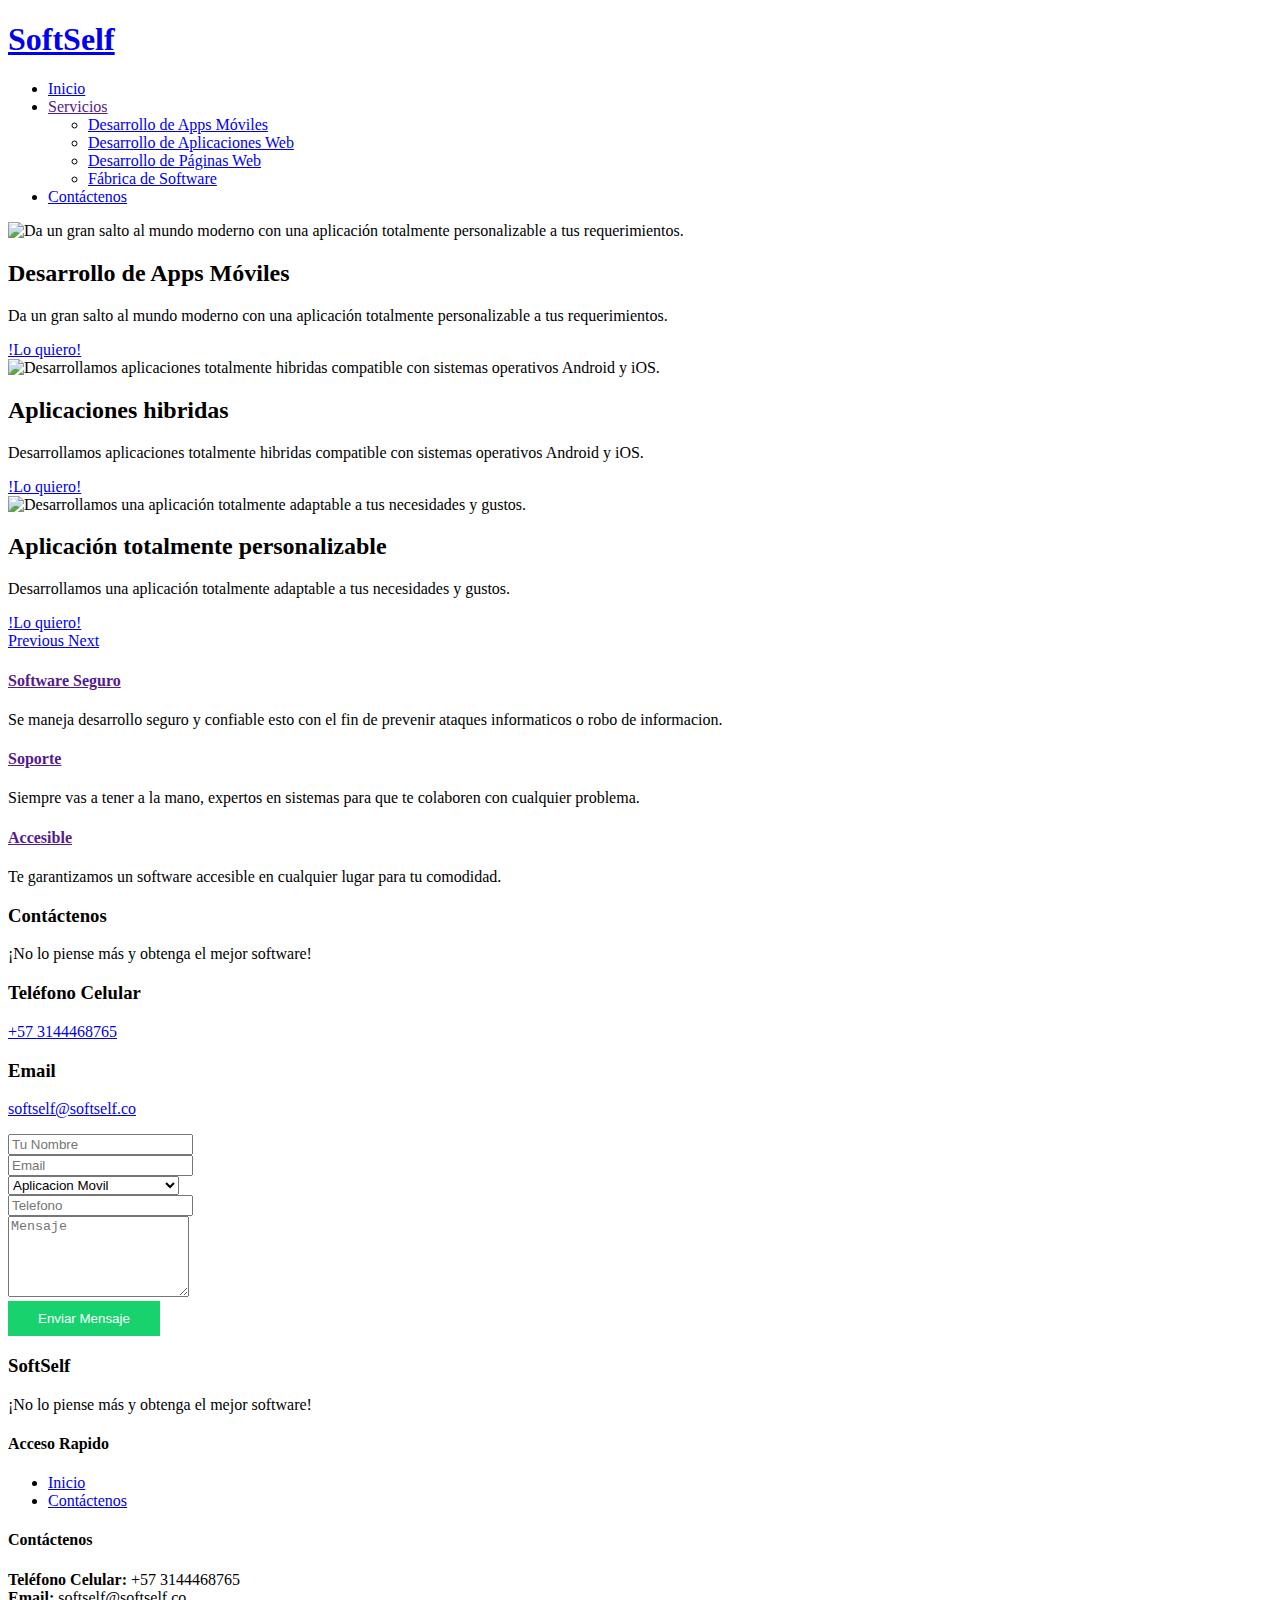
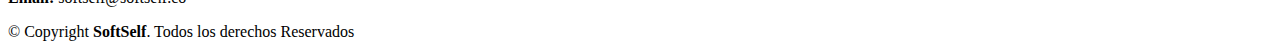
==== frservi1.html @ 673219c5 "Add files via upload" ====
<!DOCTYPE html>
<html lang="en">

<head>
  <meta charset="utf-8">
  <title>Desarrollo de Apps Móviles</title>
  <meta content="width=device-width, initial-scale=1.0" name="viewport">
  <meta name="description" content="Desarrollamos cualquier aplicación hibrida que necesites para Android y iOS"/>
  <!-- Global site tag (gtag.js) - Google Analytics -->


  <!-- Global site tag (gtag.js) - Google Analytics -->
  <script async src="https://www.googletagmanager.com/gtag/js?id=G-L6EWH5Y1Y0"></script>
  <script>
    window.dataLayer = window.dataLayer || [];

    function gtag() {
      dataLayer.push(arguments);
    }
    gtag('js', new Date());

    gtag('config', 'G-L6EWH5Y1Y0');
  </script>

  <!-- Favicons 
  <link href="img/favicon.png" rel="icon">
  <link href="img/apple-touch-icon.png" rel="apple-touch-icon">-->

  <!-- Google Fonts -->
  <link href="https://fonts.googleapis.com/css?family=Open+Sans:300,300i,400,400i,700,700i|Montserrat:300,400,500,700" rel="stylesheet">

  <!-- Bootstrap CSS File -->
  <link href="lib/bootstrap/css/bootstrap.min.css" rel="stylesheet">

  <!-- Libraries CSS Files -->
  <link href="lib/font-awesome/css/font-awesome.min.css" rel="stylesheet">
  <link href="lib/animate/animate.min.css" rel="stylesheet">
  <link href="lib/ionicons/css/ionicons.min.css" rel="stylesheet">
  <link href="lib/owlcarousel/assets/owl.carousel.min.css" rel="stylesheet">
  <link href="lib/lightbox/css/lightbox.min.css" rel="stylesheet">

  <!-- Main Stylesheet File -->
  <link href="css/style.css" rel="stylesheet">
  <script>
    function f_Enviar() {

      sNombre = document.forms['contactenos']['vNombre'].value;
      sEmailx = document.forms['contactenos']['vEmail'].value;
      sAsunto = document.forms['contactenos']['vAsunto'].value;
      nNumero = document.forms['contactenos']['vTelefono'].value;
      sMensaj = document.forms['contactenos']['vMensaje'].value;


      if (sNombre == "") {
        alert("El nombre es requerido");
      } else if (sEmailx == "") {
        alert("Ingrese un correo valido");
      } else if (sAsunto == "SELECCIONE") {
        alert("El asunto es requerido");
      } else if (sAsunto == "") {
        alert("El asunto es requerido");
      } else if (nNumero == "") {
        alert("El numero de teléfono es requerido");
      } else if (sMensaj == "") {
        alert("Mensaje es requerido");
      } else {
        alfa = document.forms['contactenos']['vBandera'].value = "1";
        document.forms['contactenos'].submit();
      }
    }
  </script>
</head>

<body>

  <!--==========================
    Header
  ============================-->
  <header id="header">
    <div class="container-fluid">

      <div id="logo" class="pull-left">
        <h1><a href="index.php" class="scrollto">SoftSelf</a></h1>
        <!-- Uncomment below if you prefer to use an image logo -->
        <!-- <a href="#intro"><img src="img/logo.png" alt="" title="" /></a>-->
      </div>

      <nav id="nav-menu-container">
        <ul class="nav-menu">
          <li class="menu-active"><a href="index.php">Inicio</a></li>
          <!-- <li><a href="#about">Pendiente</a></li> -->
          <!-- <li><a href="#services">Beneficios</a></li> -->
          <li class="menu-has-children"><a href="">Servicios</a>
            <ul>
              <li><a href="frservi1.php">Desarrollo de Apps Móviles</a></li>
              <li><a href="frservi2.php">Desarrollo de Aplicaciones Web</a></li>
              <li><a href="frservi3.php">Desarrollo de Páginas Web</a></li>
              <li><a href="frservi4.php">Fábrica de Software</a></li>
            </ul>
          </li>
          <li><a href="#contact">Contáctenos</a></li>
        </ul>
      </nav><!-- #nav-menu-container -->
    </div>
  </header><!-- #header -->

  <!--==========================
    Intro Section
  ============================-->
  <section id="intro">
    <div class="intro-container">
      <div id="introCarousel" class="carousel  slide carousel-fade" data-ride="carousel">

        <ol class="carousel-indicators"></ol>

        <div class="carousel-inner" role="listbox">

          <div class="carousel-item active">
            <div class="carousel-background"><img src="img/app/app1.jpg" alt="Da un gran salto al mundo moderno con una aplicación totalmente personalizable a tus requerimientos."></div>
            <div class="carousel-container">
              <div class="carousel-content">
                <h2>Desarrollo de Apps Móviles</h2>
                <p>Da un gran salto al mundo moderno con una aplicación totalmente personalizable a tus requerimientos.</p>
                <a href="#contact" class="btn-get-started scrollto">!Lo quiero!</a>
              </div>
            </div>
          </div>

          <div class="carousel-item">
            <div class="carousel-background"><img src="img/app/app4.jpg" alt="Desarrollamos aplicaciones totalmente hibridas compatible con sistemas operativos Android y iOS."></div>
            <div class="carousel-container">
              <div class="carousel-content">
                <h2>Aplicaciones hibridas</h2>
                <p>Desarrollamos aplicaciones totalmente hibridas compatible con sistemas operativos Android y iOS.</p>
                <a href="#contact" class="btn-get-started scrollto">!Lo quiero!</a>
              </div>
            </div>
          </div>

          <div class="carousel-item">
            <div class="carousel-background"><img src="img/app/app3.jpg" alt="Desarrollamos una aplicación totalmente adaptable a tus necesidades y gustos."></div>
            <div class="carousel-container">
              <div class="carousel-content">
                <h2>Aplicación totalmente personalizable</h2>
                <p>Desarrollamos una aplicación totalmente adaptable a tus necesidades y gustos.</p>
                <a href="#contact" class="btn-get-started scrollto">!Lo quiero!</a>
              </div>
            </div>
          </div>

          <!-- <div class="carousel-item">
            <div class="carousel-background"><img src="img/app/app2.jpg" alt=""></div>
            <div class="carousel-container">
              <div class="carousel-content">
                <h2>Desarrollo de Apps Móviles</h2>
                <p>Da un gran salto al mundo moderno con una aplicación totalmente personalizable a tus requerimientos.</p>
                <a href="#contact" class="btn-get-started scrollto">!Lo quiero!</a>
              </div>
            </div>
          </div>
        </div> -->

        <a class="carousel-control-prev" href="#introCarousel" role="button" data-slide="prev">
          <span class="carousel-control-prev-icon ion-chevron-left" aria-hidden="true"></span>
          <span class="sr-only">Previous</span>
        </a>
        <a class="carousel-control-next" href="#introCarousel" role="button" data-slide="next">
          <span class="carousel-control-next-icon ion-chevron-right" aria-hidden="true"></span>
          <span class="sr-only">Next</span>
        </a>

      </div>
    </div>
  </section><!-- #intro -->

  <main id="main">

    <!--==========================
      Featured Services Section
    ============================-->
    <section id="featured-services">
      <div class="container">
        <div class="row">

          <div class="col-lg-4 box">

            <i class="ion-locked"></i>
            <h4 class="title"><a href="">Software Seguro</a></h4>
            <p class="description">Se maneja desarrollo seguro y confiable esto con el fin de prevenir ataques informaticos o robo de informacion.</p>
          </div>

          <div class="col-lg-4 box box-bg">
            <i class="ion-settings"></i>
            <h4 class="title"><a href="">Soporte</a></h4>
            <p class="description">Siempre vas a tener a la mano, expertos en sistemas para que te colaboren con cualquier problema.</p>
          </div>

          <div class="col-lg-4 box">
            <i class="ion-ios-world"></i>
            <h4 class="title"><a href="">Accesible</a></h4>
            <p class="description">Te garantizamos un software accesible en cualquier lugar para tu comodidad.</p>
          </div>

        </div>
      </div>
    </section>

    <!-- #featured-services -->
    <!--==========================
      About Us Section
    ============================-->
    <!-- <section id="about">
      <div class="container">

        <header class="section-header">
          <h3>Pendiente</h3>
          <p>Somos una empresa en crecimiento la cual va orientada principalmente al desarrollo de software dependiendo de la necesidad de nuestros clientes.
            Manejamos las ultimas tecnológicas en desarrollo esto con el fin de mejorar la productividad y funcionamiento de nuestros programas.</p>
        </header>

        <div class="row about-cols">

          <div class="col-md-4 wow fadeInUp">
            <div class="about-col">
              <div class="img">
                <img src="img/about-mission.jpg" alt="" class="img-fluid">
                <div class="icon"><i class="ion-ios-speedometer-outline"></i></div>
              </div>
              <h2 class="title"><a href="#">Misión</a></h2>
              <p>
                Desarrollar software de alta calidad con los últimos estándares informáticos en desarrollo y seguridad esto con el fin de mejorar la productividad esto pensado a él mejorar el rendimiento, la seguridad y productividad que este le brinda a nuestros clientes.
              </p>
            </div>
          </div>

          <div class="col-md-4 wow fadeInUp" data-wow-delay="0.1s">
            <div class="about-col">
              <div class="img">
                <img src="img/about-plan.jpg" alt="" class="img-fluid">
                <div class="icon"><i class="ion-ios-list-outline"></i></div>
              </div>
              <h2 class="title"><a href="#">Nuestros Valores</a></h2>
              <p>
                Nos caracterizamos por ser una empresa totalmente responsable y puntual con nuestros clientes dándoles el apoyo que estos siempre necesiten.
              </p>
            </div>
          </div>

          <div class="col-md-4 wow fadeInUp" data-wow-delay="0.2s">
            <div class="about-col">
              <div class="img">
                <img src="img/about-vision.jpg" alt="" class="img-fluid">
                <div class="icon"><i class="ion-ios-eye-outline"></i></div>
              </div>
              <h2 class="title"><a href="#">Visión</a></h2>
              <p>
                Volverse una de las empresas más reconocidas e importantes de Colombia siendo caracterizada por la calidad de software que ofrecemos estos con últimos estándares de desarrollo y tecnológicas.
              </p>
            </div>
          </div>
        </div>
      </div>
    </section> -->
    <!-- #about -->

    <!--==========================
      Services Section
    ============================-->
    <!-- <section id="services">
      <div class="container">

        <header class="section-header wow fadeInUp">
          <h3>Beneficios</h3>
          <p>Como compañía nos encargamos de darte estos beneficios y garantías a nuestros clientes.</p>
        </header>

        <div class="row">

          <div class="col-lg-4 col-md-6 box wow bounceInUp" data-wow-duration="1.4s">
            <div class="icon"><i class="ion-gear-b"></i></div>
            <h4 class="title"><a href="">Adaptable</a></h4>
            <p class="description">Software totalmente adaptable a tus necesidades.</p>
          </div>
          <div class="col-lg-4 col-md-6 box wow bounceInUp" data-wow-duration="1.4s">
            <div class="icon"><i class="ion-bug"></i></div>
            <h4 class="title"><a href="">Desarrollo Efectivo</a></h4>
            <p class="description">Manejamos procesos en los cuales prevengamos posibles errores en el código.</p>
          </div>
          <div class="col-lg-4 col-md-6 box wow bounceInUp" data-wow-duration="1.4s">
            <div class="icon"><i class="ion-android-call"></i></div>
            <h4 class="title"><a href="">Soporte</a></h4>
            <p class="description">Tenemos a expertos en el área para que te puedan colaborar con lo que necesites.</p>
          </div>
          <div class="col-lg-4 col-md-6 box wow bounceInUp" data-wow-delay="0.1s" data-wow-duration="1.4s">
            <div class="icon"><i class="ion-ios-speedometer-outline"></i></div>
            <h4 class="title"><a href="">Efectivo</a></h4>
            <p class="description">Buscamos que el software sea muy efectivo frente a las funciones que tenga que desempeñar. </p>
          </div>
          <div class="col-lg-4 col-md-6 box wow bounceInUp" data-wow-delay="0.1s" data-wow-duration="1.4s">
            <div class="icon"><i class="ion-android-upload"></i></div>
            <h4 class="title"><a href="">Software en la Nube</a></h4>
            <p class="description">Buscamos la mejor comodidad para nuestros clientes para lo cual un software en la nube es perfecto por comodidad y accesibilidad.</p>
          </div>
          <div class="col-lg-4 col-md-6 box wow bounceInUp" data-wow-delay="0.1s" data-wow-duration="1.4s">
            <div class="icon"><i class="ion-ios-locked"></i></div>
            <h4 class="title"><a href="">Software Seguro</a></h4>
            <p class="description">Se maneja desarrollo seguro y confiable esto con el fin de prevenir ataques informaticos o robo de informacion.</p>
          </div>
        </div>
      </div>
    </section> -->

    <!--==========================
      Call To Action Section
    ============================-->
    <!-- <section id="call-to-action" class="wow fadeIn">
      <div class="container text-center">
        <h3>Productos Adicionales</h3>
        <p>En esta sección podrás ver productos adicionales que ofrecemos para mejorar tu compañía.</p>
        <button class="cta-btn" id="vServiciosAdicionales" style="background-color:#18d26e">VER MAS</button>
      </div>
    </section> -->
    <!--==========================
      Services Section
    ============================-->
    <div id="nServiciosAdicionales" style="display: none">
      <section id="services">
        <div class="container">
          <input type="hidden" id="vActivador" value="">

          <header class="section-header wow fadeInUp">
            <h3>Productos Adicionales</h3>
            <p>Por un precio adicional puedes adquirir estas mejoras para tu software.</p>
          </header>
          <div class="row">

            <div class="col-lg-4 col-md-6 box wow bounceInUp" data-wow-duration="1.4s">
              <div class="icon"><i class="ion-android-chat"></i></div>
              <h4 class="title"><a href="">Chat Bot</a></h4>
              <p class="description">Por un precio adicional puedes adquirir un Bot para tu página, el cual puede ayudar a guiar a todos los usuarios que ingresen a estos.</p>
            </div>
            <div class="col-lg-4 col-md-6 box wow bounceInUp" data-wow-duration="1.4s">
              <div class="icon"><i class="ion-code-working"></i></div>
              <h4 class="title"><a href="">Desarrollos Personalizados</a></h4>
              <p class="description">Con SoftSelf ningún programa es único, si deseas nuevos procesos o características para tu software no dudes en solicitarlo.</p>
            </div>
            <div class="col-lg-4 col-md-6 box wow bounceInUp" data-wow-duration="1.4s">
              <div class="icon"><i class="ion-ios-cart"></i></div>
              <h4 class="title"><a href="">Tienda</a></h4>
              <p class="description">Puedes adquirir o ampliar tu software con una tienda en la cual puedes vender múltiples productos.</p>
            </div>
            <div class="col-lg-4 col-md-6 box wow bounceInUp" data-wow-delay="0.1s" data-wow-duration="1.4s">
              <div class="icon"><i class="ion-earth"></i></div>
              <h4 class="title"><a href="">SEO</a></h4>
              <p class="description">Con SoftSelf podemos ubicar tu página en los navegadores principales para que en cada búsqueda los usuarios te encuentren más fácil mejorando el posicionamiento de tu empresa.</p>
            </div>
            <div class="col-lg-4 col-md-6 box wow bounceInUp" data-wow-delay="0.1s" data-wow-duration="1.4s">
              <div class="icon"><i class="ion-social-facebook"></i></div>
              <h4 class="title"><a href="">Marketing </a></h4>
              <p class="description">Por un precio adicional hacemos campañas de marketing para mejorar el posicionamiento de tu empresa.</p>
            </div>
            <div class="col-lg-4 col-md-6 box wow bounceInUp" data-wow-delay="0.1s" data-wow-duration="1.4s">
              <div class="icon"><i class="ion-social-google"></i></div>
              <h4 class="title"><a href="">Google</a></h4>
              <p class="description">Posicionamiento en el mapa y negocios de Google.</p>
            </div>
          </div>
        </div>
      </section>
    </div>

    <section id="contact" class="section-bg wow fadeInUp">
      <div class="container">

        <div class="section-header">
          <h3>Contáctenos</h3>
          <p>¡No lo piense más y obtenga el mejor software!</p>
        </div>

        <div class="row contact-info">
          <div class="col-md-6">
            <div class="contact-phone">
              <i class="ion-ios-telephone-outline"></i>
              <h3>Teléfono Celular</h3>
              <p><a href="tel:+155895548855">+57 3144468765</a></p>
            </div>
          </div>

          <div class="col-md-6">
            <div class="contact-email">
              <i class="ion-ios-email-outline"></i>
              <h3>Email</h3>
              <p><a href="mailto:info@example.com">softself@softself.co</a></p>
            </div>
          </div>

        </div>

        <div class="form">
          <form id="contactenos" name="contactenos" method="POST">
            <input type="hidden" value="0" name="vBandera">
            <div class="form-row">
              <div class="form-group col-md-6">
                <input type="text" name="vNombre" class="form-control" id="vNombre" placeholder="Tu Nombre" />
              </div>
              <div class="form-group col-md-6">
                <input type="email" class="form-control" name="vEmail" id="vEmail" placeholder="Email" />
              </div>
              <div class="form-group col-md-6">
                <select class="form-control" name="vAsunto">
                  <option value="SELECCIONE">Tipo de Solicitud</option>
                  <option value="Pagina web">Pagina Web</option>
                  <option value="Aplicacion Movil" selected>Aplicacion Movil</option>
                  <option value="Aplicacion Web">Aplicacion Web</option>
                  <option value="Desarrollo Personalizado">Desarrollo Personalizado</option>
                  <option value="Otro">Otro</option>
                </select>
                <span class="focus-input100"></span>
              </div>
              <div class="form-group col-md-6">
                <input type="text" class="form-control" name="vTelefono" id="vTelefono" placeholder="Telefono" />
              </div>
              <div class="form-group col-md-12">
                <textarea class="form-control" name="vMensaje" rows="5" placeholder="Mensaje"></textarea>
              </div>
              <div class="form-group col-md-12">
                <div class="text-center"><button type="button" style="background: #18d26e;border: 0;padding: 10px 30px;color: #fff;transition: 0.4s;cursor: pointer;" onclick="f_Enviar()">Enviar Mensaje</button></div>
              </div>
            </div>
          </form>
        </div>
      </div>
    </section>

  </main>

  <!--==========================
    Footer
  ============================-->
  <footer id="footer">
    <div class="footer-top">
      <div class="container">
        <div class="row">
          <div class="col-lg-3 col-md-6 footer-info">
            <h3>SoftSelf</h3>
            <p>¡No lo piense más y obtenga el mejor software!</p>
          </div>
          <div class="col-lg-6 col-md-6 footer-links">
            <h4>Acceso Rapido</h4>
            <ul>
              <li><i class="ion-ios-arrow-right"></i> <a href="#intro">Inicio</a></li>
              <!-- <li><i class="ion-ios-arrow-right"></i> <a href="#about">PENDIENTE</a></li>
              <li><i class="ion-ios-arrow-right"></i> <a href="#services">Beneficios</a></li> -->
              <li><i class="ion-ios-arrow-right"></i> <a href="#contact">Contáctenos</a></li>
            </ul>
          </div>
          <div class="col-lg-3 col-md-6 footer-contact">
            <h4>Contáctenos</h4>
            <p>
              <strong>Teléfono Celular:</strong> +57 3144468765<br>
              <strong>Email:</strong> softself@softself.co<br>
            </p>
          </div>
        </div>
      </div>
    </div>

    <div class="container">
      <div class="copyright">
        &copy; Copyright <strong>SoftSelf</strong>. Todos los derechos Reservados
      </div>
    </div>
  </footer>

  <a href="#" class="back-to-top"><i class="fa fa-chevron-up"></i></a>

  <!-- JavaScript Libraries -->
  <script src="lib/jquery/jquery.min.js"></script>
  <script src="lib/jquery/jquery-migrate.min.js"></script>
  <script src="lib/bootstrap/js/bootstrap.bundle.min.js"></script>
  <script src="lib/easing/easing.min.js"></script>
  <script src="lib/superfish/hoverIntent.js"></script>
  <script src="lib/superfish/superfish.min.js"></script>
  <script src="lib/wow/wow.min.js"></script>
  <script src="lib/waypoints/waypoints.min.js"></script>
  <script src="lib/counterup/counterup.min.js"></script>
  <script src="lib/owlcarousel/owl.carousel.min.js"></script>
  <script src="lib/isotope/isotope.pkgd.min.js"></script>
  <script src="lib/lightbox/js/lightbox.min.js"></script>
  <script src="lib/touchSwipe/jquery.touchSwipe.min.js"></script>
  <script src="js/main.js"></script>


  <script>
    $(document).ready(function() {
      $("#vServiciosAdicionales").click(function() {
        var activador = $("#vActivador").val();
        if (activador == "") {
          $("#nServiciosAdicionales").css("display", "block");
          $("#vActivador").val('1');
        } else {
          $("#nServiciosAdicionales").css("display", "none");
        }
        if (activador == 1) {
          $("#vActivador").val('');
        }
      })
    });
  </script>

</body>

</html>
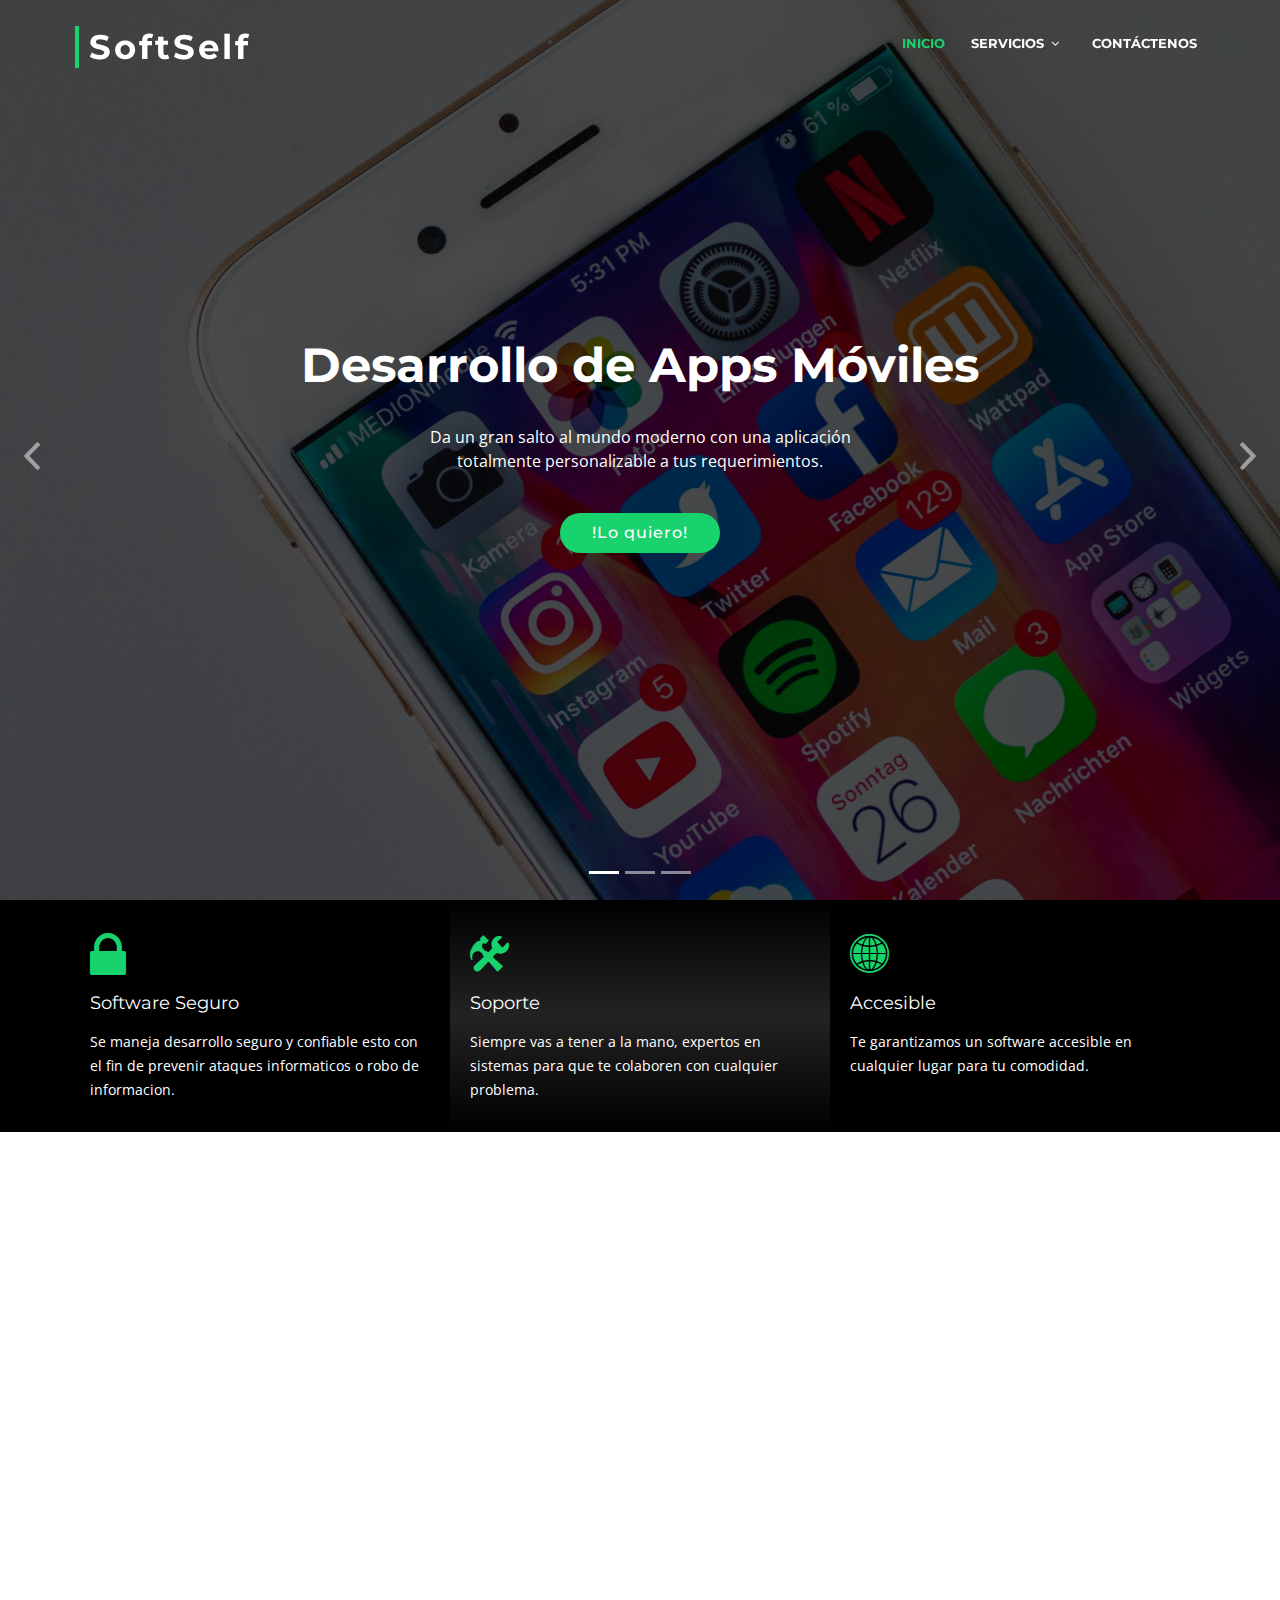
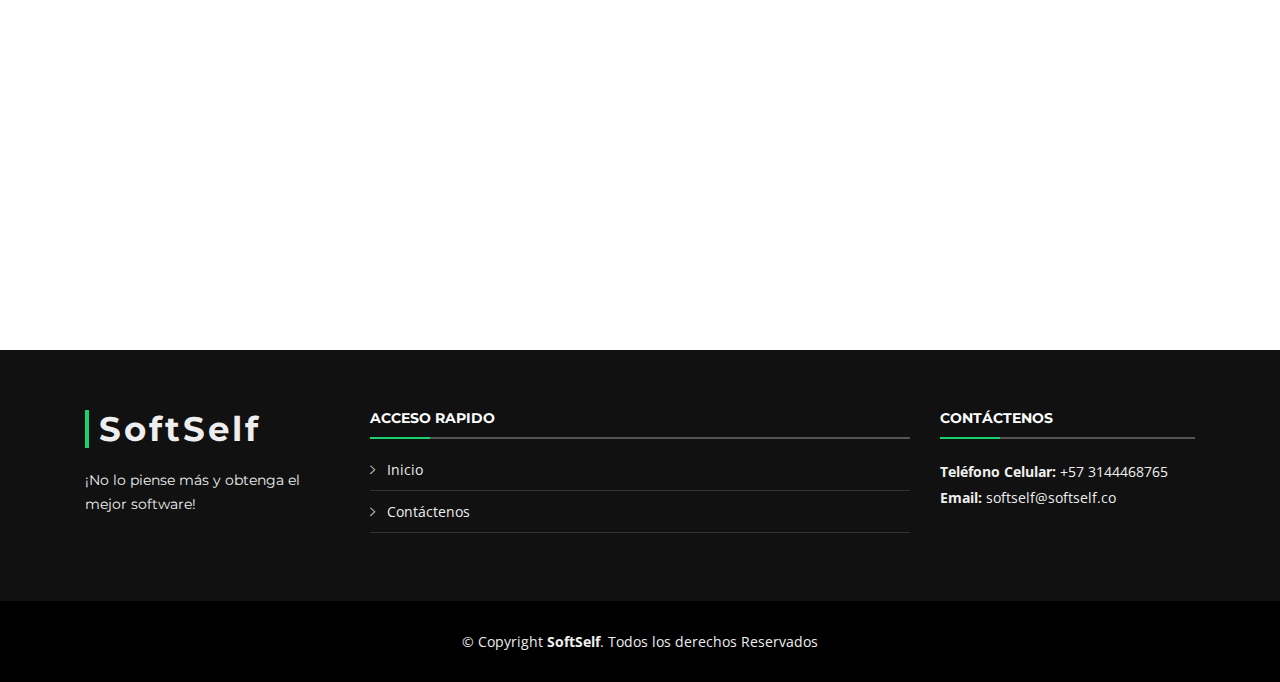
==== commit 529f70bb: "Cambios" ====
--- a/frservi1.html
+++ b/frservi1.html
@@ -80,22 +80,22 @@
     <div class="container-fluid">
 
       <div id="logo" class="pull-left">
-        <h1><a href="index.php" class="scrollto">SoftSelf</a></h1>
+        <h1><a href="index.html" class="scrollto">SoftSelf</a></h1>
         <!-- Uncomment below if you prefer to use an image logo -->
         <!-- <a href="#intro"><img src="img/logo.png" alt="" title="" /></a>-->
       </div>
 
       <nav id="nav-menu-container">
         <ul class="nav-menu">
-          <li class="menu-active"><a href="index.php">Inicio</a></li>
+          <li class="menu-active"><a href="index.html">Inicio</a></li>
           <!-- <li><a href="#about">Pendiente</a></li> -->
           <!-- <li><a href="#services">Beneficios</a></li> -->
           <li class="menu-has-children"><a href="">Servicios</a>
             <ul>
-              <li><a href="frservi1.php">Desarrollo de Apps Móviles</a></li>
-              <li><a href="frservi2.php">Desarrollo de Aplicaciones Web</a></li>
-              <li><a href="frservi3.php">Desarrollo de Páginas Web</a></li>
-              <li><a href="frservi4.php">Fábrica de Software</a></li>
+              <li><a href="frservi1.html">Desarrollo de Apps Móviles</a></li>
+              <li><a href="frservi2.html">Desarrollo de Aplicaciones Web</a></li>
+              <li><a href="frservi3.html">Desarrollo de Páginas Web</a></li>
+              <li><a href="frservi4.html">Fábrica de Software</a></li>
             </ul>
           </li>
           <li><a href="#contact">Contáctenos</a></li>
--- a/css/style.css
+++ b/css/style.css
@@ -0,0 +1,1496 @@
+
+
+/*--------------------------------------------------------------
+# General
+--------------------------------------------------------------*/
+
+body {
+  background: #fff;
+  color: #666666;
+  font-family: "Open Sans", sans-serif;
+}
+
+a {
+  color: #18d26e;
+  transition: 0.5s;
+}
+
+a:hover,
+a:active,
+a:focus {
+  color: #18d36e;
+  outline: none;
+  text-decoration: none;
+}
+
+p {
+  padding: 0;
+  margin: 0 0 30px 0;
+}
+
+h1,
+h2,
+h3,
+h4,
+h5,
+h6 {
+  font-family: "Montserrat", sans-serif;
+  font-weight: 400;
+  margin: 0 0 20px 0;
+  padding: 0;
+}
+
+/* Back to top button */
+
+.back-to-top {
+  position: fixed;
+  display: none;
+  background: #18d26e;
+  color: #fff;
+  width: 44px;
+  height: 44px;
+  text-align: center;
+  line-height: 1;
+  font-size: 16px;
+  border-radius: 50%;
+  right: 15px;
+  bottom: 15px;
+  transition: background 0.5s;
+  z-index: 11;
+}
+
+.back-to-top i {
+  padding-top: 12px;
+  color: #fff;
+}
+
+/* Prelaoder */
+
+#preloader {
+  position: fixed;
+  top: 0;
+  left: 0;
+  right: 0;
+  bottom: 0;
+  z-index: 9999;
+  overflow: hidden;
+  background: #fff;
+}
+
+#preloader:before {
+  content: "";
+  position: fixed;
+  top: calc(50% - 30px);
+  left: calc(50% - 30px);
+  border: 6px solid #f2f2f2;
+  border-top: 6px solid #18d26e;
+  border-radius: 50%;
+  width: 60px;
+  height: 60px;
+  -webkit-animation: animate-preloader 1s linear infinite;
+  animation: animate-preloader 1s linear infinite;
+}
+
+@-webkit-keyframes animate-preloader {
+  0% {
+    -webkit-transform: rotate(0deg);
+    transform: rotate(0deg);
+  }
+
+  100% {
+    -webkit-transform: rotate(360deg);
+    transform: rotate(360deg);
+  }
+}
+
+@keyframes animate-preloader {
+  0% {
+    -webkit-transform: rotate(0deg);
+    transform: rotate(0deg);
+  }
+
+  100% {
+    -webkit-transform: rotate(360deg);
+    transform: rotate(360deg);
+  }
+}
+
+/*--------------------------------------------------------------
+# Header
+--------------------------------------------------------------*/
+
+#header {
+  padding: 30px 0;
+  height: 92px;
+  position: fixed;
+  left: 0;
+  top: 0;
+  right: 0;
+  transition: all 0.5s;
+  z-index: 997;
+}
+
+#header.header-scrolled {
+  background: rgba(0, 0, 0, 0.9);
+  padding: 20px 0;
+  height: 72px;
+  transition: all 0.5s;
+}
+
+#header #logo {
+  float: left;
+}
+
+#header #logo h1 {
+  font-size: 34px;
+  margin: 0;
+  padding: 0;
+  line-height: 1;
+  font-family: "Montserrat", sans-serif;
+  font-weight: 700;
+  letter-spacing: 3px;
+}
+
+#header #logo h1 a,
+#header #logo h1 a:hover {
+  color: #fff;
+  padding-left: 10px;
+  border-left: 4px solid #18d26e;
+}
+
+#header #logo img {
+  padding: 0;
+  margin: 0;
+}
+
+/*--------------------------------------------------------------
+# Intro Section
+--------------------------------------------------------------*/
+
+#intro {
+  display: table;
+  width: 100%;
+  height: 100vh;
+  background: #000;
+}
+
+#intro .carousel-item {
+  width: 100%;
+  height: 100vh;
+  background-size: cover;
+  background-position: center;
+  background-repeat: no-repeat;
+}
+
+#intro .carousel-item::before {
+  content: '';
+  background-color: rgba(0, 0, 0, 0.7);
+  position: absolute;
+  height: 100%;
+  width: 100%;
+  top: 0;
+  right: 0;
+  left: 0;
+  bottom: 0;
+}
+
+#intro .carousel-container {
+  display: -webkit-box;
+  display: -webkit-flex;
+  display: -ms-flexbox;
+  display: flex;
+  -webkit-box-pack: center;
+  -webkit-justify-content: center;
+  -ms-flex-pack: center;
+  justify-content: center;
+  -webkit-box-align: center;
+  -webkit-align-items: center;
+  -ms-flex-align: center;
+  align-items: center;
+  position: absolute;
+  bottom: 0;
+  top: 0;
+  left: 0;
+  right: 0;
+}
+
+#intro .carousel-background img {
+  max-width: 100%;
+}
+
+#intro .carousel-content {
+  text-align: center;
+}
+
+#intro h2 {
+  color: #fff;
+  margin-bottom: 30px;
+  font-size: 48px;
+  font-weight: 700;
+}
+
+#intro p {
+  width: 80%;
+  margin: 0 auto 30px auto;
+  color: #fff;
+}
+
+#intro .carousel-fade {
+  overflow: hidden;
+}
+
+#intro .carousel-fade .carousel-inner .carousel-item {
+  transition-property: opacity;
+}
+
+#intro .carousel-fade .carousel-inner .carousel-item,
+#intro .carousel-fade .carousel-inner .active.carousel-item-left,
+#intro .carousel-fade .carousel-inner .active.carousel-item-right {
+  opacity: 0;
+}
+
+#intro .carousel-fade .carousel-inner .active,
+#intro .carousel-fade .carousel-inner .carousel-item-next.carousel-item-left,
+#intro .carousel-fade .carousel-inner .carousel-item-prev.carousel-item-right {
+  opacity: 1;
+  transition: 0.5s;
+}
+
+#intro .carousel-fade .carousel-inner .carousel-item-next,
+#intro .carousel-fade .carousel-inner .carousel-item-prev,
+#intro .carousel-fade .carousel-inner .active.carousel-item-left,
+#intro .carousel-fade .carousel-inner .active.carousel-item-right {
+  left: 0;
+  -webkit-transform: translate3d(0, 0, 0);
+  transform: translate3d(0, 0, 0);
+}
+
+#intro .carousel-control-prev,
+#intro .carousel-control-next {
+  width: 10%;
+}
+
+#intro .carousel-control-next-icon,
+#intro .carousel-control-prev-icon {
+  background: none;
+  font-size: 32px;
+  line-height: 1;
+}
+
+#intro .carousel-indicators li {
+  cursor: pointer;
+}
+
+#intro .btn-get-started {
+  font-family: "Montserrat", sans-serif;
+  font-weight: 500;
+  font-size: 16px;
+  letter-spacing: 1px;
+  display: inline-block;
+  padding: 8px 32px;
+  border-radius: 50px;
+  transition: 0.5s;
+  margin: 10px;
+  color: #fff;
+  background: #18d26e;
+}
+
+#intro .btn-get-started:hover {
+  background: #fff;
+  color: #18d26e;
+}
+
+/*--------------------------------------------------------------
+# Navigation Menu
+--------------------------------------------------------------*/
+
+/* Nav Menu Essentials */
+
+
+.nav-menu,
+.nav-menu * {
+  margin: 0;
+  padding: 0;
+  list-style: none;
+}
+
+.nav-menu ul {
+  position: absolute;
+  display: none;
+  top: 100%;
+  left: 0;
+  z-index: 99;
+}
+
+.nav-menu li {
+  position: relative;
+  white-space: nowrap;
+}
+
+.nav-menu > li {
+  float: left;
+}
+
+.nav-menu li:hover > ul,
+.nav-menu li.sfHover > ul {
+  display: block;
+}
+
+.nav-menu ul ul {
+  top: 0;
+  left: 100%;
+}
+
+.nav-menu ul li {
+  min-width: 180px;
+}
+
+/* Nav Menu Arrows */
+
+.sf-arrows .sf-with-ul {
+  padding-right: 30px;
+}
+
+.sf-arrows .sf-with-ul:after {
+  content: "\f107";
+  position: absolute;
+  right: 15px;
+  font-family: FontAwesome;
+  font-style: normal;
+  font-weight: normal;
+}
+
+.sf-arrows ul .sf-with-ul:after {
+  content: "\f105";
+}
+
+/* Nav Meu Container */
+
+#nav-menu-container {
+  float: right;
+  margin: 0;
+}
+
+/* Nav Meu Styling */
+
+.nav-menu a {
+  padding: 0 8px 10px 8px;
+  text-decoration: none;
+  display: inline-block;
+  color: #fff;
+  font-family: "Montserrat", sans-serif;
+  font-weight: 700;
+  font-size: 13px;
+  text-transform: uppercase;
+  outline: none;
+}
+
+.nav-menu li:hover > a,
+.nav-menu > .menu-active > a {
+  color: #18d26e;
+}
+
+.nav-menu > li {
+  margin-left: 10px;
+}
+
+.nav-menu ul {
+  margin: 4px 0 0 0;
+  padding: 10px;
+  box-shadow: 0px 0px 30px rgba(127, 137, 161, 0.25);
+  background: #fff;
+}
+
+.nav-menu ul li {
+  transition: 0.3s;
+}
+
+.nav-menu ul li a {
+  padding: 10px;
+  color: #333;
+  transition: 0.3s;
+  display: block;
+  font-size: 13px;
+  text-transform: none;
+}
+
+.nav-menu ul li:hover > a {
+  color: #18d26e;
+}
+
+.nav-menu ul ul {
+  margin: 0;
+}
+
+/* Mobile Nav Toggle */
+
+#mobile-nav-toggle {
+  position: fixed;
+  right: 0;
+  top: 0;
+  z-index: 999;
+  margin: 20px 20px 0 0;
+  border: 0;
+  background: none;
+  font-size: 24px;
+  display: none;
+  transition: all 0.4s;
+  outline: none;
+  cursor: pointer;
+}
+
+#mobile-nav-toggle i {
+  color: #fff;
+}
+
+/* Mobile Nav Styling */
+
+#mobile-nav {
+  position: fixed;
+  top: 0;
+  padding-top: 18px;
+  bottom: 0;
+  z-index: 998;
+  background: rgba(0, 0, 0, 0.8);
+  left: -260px;
+  width: 260px;
+  overflow-y: auto;
+  transition: 0.4s;
+}
+
+#mobile-nav ul {
+  padding: 0;
+  margin: 0;
+  list-style: none;
+}
+
+#mobile-nav ul li {
+  position: relative;
+}
+
+#mobile-nav ul li a {
+  color: #fff;
+  font-size: 13px;
+  text-transform: uppercase;
+  overflow: hidden;
+  padding: 10px 22px 10px 15px;
+  position: relative;
+  text-decoration: none;
+  width: 100%;
+  display: block;
+  outline: none;
+  font-weight: 700;
+  font-family: "Montserrat", sans-serif;
+}
+
+#mobile-nav ul li a:hover {
+  color: #18d26e;
+}
+
+#mobile-nav ul li li {
+  padding-left: 30px;
+}
+
+#mobile-nav ul li.menu-active a {
+  color: #18d26e;
+}
+
+#mobile-nav ul .menu-has-children i {
+  position: absolute;
+  right: 0;
+  z-index: 99;
+  padding: 15px;
+  cursor: pointer;
+  color: #fff;
+}
+
+#mobile-nav ul .menu-has-children i.fa-chevron-up {
+  color: #18d26e;
+}
+
+#mobile-nav ul .menu-has-children li a {
+  text-transform: none;
+}
+
+#mobile-nav ul .menu-item-active {
+  color: #18d26e;
+}
+
+#mobile-body-overly {
+  width: 100%;
+  height: 100%;
+  z-index: 997;
+  top: 0;
+  left: 0;
+  position: fixed;
+  background: rgba(0, 0, 0, 0.7);
+  display: none;
+}
+
+/* Mobile Nav body classes */
+
+body.mobile-nav-active {
+  overflow: hidden;
+}
+
+body.mobile-nav-active #mobile-nav {
+  left: 0;
+}
+
+body.mobile-nav-active #mobile-nav-toggle {
+  color: #fff;
+}
+
+/*--------------------------------------------------------------
+# Sections
+--------------------------------------------------------------*/
+
+/* Sections Header
+--------------------------------*/
+
+.section-header h3 {
+  font-size: 32px;
+  color: #111;
+  text-transform: uppercase;
+  text-align: center;
+  font-weight: 700;
+  position: relative;
+  padding-bottom: 15px;
+}
+
+.section-header h3::before {
+  content: '';
+  position: absolute;
+  display: block;
+  width: 120px;
+  height: 1px;
+  background: #ddd;
+  bottom: 1px;
+  left: calc(50% - 60px);
+}
+
+.section-header h3::after {
+  content: '';
+  position: absolute;
+  display: block;
+  width: 40px;
+  height: 3px;
+  background: #18d26e;
+  bottom: 0;
+  left: calc(50% - 20px);
+}
+
+.section-header p {
+  text-align: center;
+  padding-bottom: 30px;
+  color: #333;
+}
+
+/* Section with background
+--------------------------------*/
+
+.section-bg {
+  background: #f7f7f7;
+}
+
+/* Featured Services Section
+--------------------------------*/
+
+#featured-services {
+  background: #000;
+}
+
+#featured-services .box {
+  padding: 30px 20px;
+}
+
+#featured-services .box-bg {
+  background-image: linear-gradient(0deg, #000000 0%, #242323 50%, #000000 100%);
+}
+
+#featured-services i {
+  color: #18d26e;
+  font-size: 48px;
+  display: inline-block;
+  line-height: 1;
+}
+
+#featured-services h4 {
+  font-weight: 400;
+  margin: 15px 0;
+  font-size: 18px;
+}
+
+#featured-services h4 a {
+  color: #fff;
+}
+
+#featured-services h4 a:hover {
+  color: #18d26e;
+}
+
+#featured-services p {
+  font-size: 14px;
+  line-height: 24px;
+  color: #fff;
+  margin-bottom: 0;
+}
+
+/* About Us Section
+--------------------------------*/
+
+#about {
+  background: url("../img/about-bg.jpg") center top no-repeat fixed;
+  background-size: cover;
+  padding: 60px 0 40px 0;
+  position: relative;
+}
+
+#about::before {
+  content: '';
+  position: absolute;
+  left: 0;
+  right: 0;
+  top: 0;
+  bottom: 0;
+  background: rgba(255, 255, 255, 0.92);
+  z-index: 9;
+}
+
+#about .container {
+  position: relative;
+  z-index: 10;
+}
+
+#about .about-col {
+  background: #fff;
+  border-radius: 0 0 4px 4px;
+  box-shadow: 0px 2px 12px rgba(0, 0, 0, 0.08);
+  margin-bottom: 20px;
+}
+
+#about .about-col .img {
+  position: relative;
+}
+
+#about .about-col .img img {
+  border-radius: 4px 4px 0 0;
+}
+
+#about .about-col .icon {
+  width: 64px;
+  height: 64px;
+  padding-top: 8px;
+  text-align: center;
+  position: absolute;
+  background-color: #18d26e;
+  border-radius: 50%;
+  text-align: center;
+  border: 4px solid #fff;
+  left: calc( 50% - 32px);
+  bottom: -30px;
+  transition: 0.3s;
+}
+
+#about .about-col i {
+  font-size: 36px;
+  line-height: 1;
+  color: #fff;
+  transition: 0.3s;
+}
+
+#about .about-col:hover .icon {
+  background-color: #fff;
+}
+
+#about .about-col:hover i {
+  color: #18d26e;
+}
+
+#about .about-col h2 {
+  color: #000;
+  text-align: center;
+  font-weight: 700;
+  font-size: 20px;
+  padding: 0;
+  margin: 40px 0 12px 0;
+}
+
+#about .about-col h2 a {
+  color: #000;
+}
+
+#about .about-col h2 a:hover {
+  color: #18d26e;
+}
+
+#about .about-col p {
+  font-size: 14px;
+  line-height: 24px;
+  color: #333;
+  margin-bottom: 0;
+  padding: 0 20px 20px 20px;
+}
+
+/* Services Section
+--------------------------------*/
+
+#services {
+  background: #fff;
+  background-size: cover;
+  padding: 60px 0 40px 0;
+}
+
+#services .box {
+  margin-bottom: 30px;
+}
+
+#services .icon {
+  float: left;
+}
+
+#services .icon i {
+  color: #18d26e;
+  font-size: 36px;
+  line-height: 1;
+  transition: 0.5s;
+}
+
+#services .title {
+  margin-left: 60px;
+  font-weight: 700;
+  margin-bottom: 15px;
+  font-size: 18px;
+}
+
+#services .title a {
+  color: #111;
+}
+
+#services .box:hover .title a {
+  color: #18d26e;
+}
+
+#services .description {
+  font-size: 14px;
+  margin-left: 60px;
+  line-height: 24px;
+  margin-bottom: 0;
+}
+
+/* Call To Action Section
+--------------------------------*/
+
+#call-to-action {
+  background: linear-gradient(rgba(0, 142, 99, 0.1), rgba(0, 0, 0, 0.1)), url(../img/call-to-action-bg.jpg) fixed center center;
+  background-size: cover;
+  padding: 60px 0;
+}
+
+#call-to-action h3 {
+  color: #fff;
+  font-size: 28px;
+  font-weight: 700;
+}
+
+#call-to-action p {
+  color: #fff;
+}
+
+#call-to-action .cta-btn {
+  font-family: "Montserrat", sans-serif;
+  text-transform: uppercase;
+  font-weight: 500;
+  font-size: 16px;
+  letter-spacing: 1px;
+  display: inline-block;
+  padding: 8px 28px;
+  border-radius: 25px;
+  transition: 0.5s;
+  margin-top: 10px;
+  border: 2px solid #fff;
+  color: #fff;
+}
+
+#call-to-action .cta-btn:hover {
+  background: #18d26e;
+  border: 2px solid #18d26e;
+}
+
+/* Call To Action Section
+--------------------------------*/
+
+#skills {
+  padding: 60px 0;
+}
+
+#skills .progress {
+  height: 35px;
+  margin-bottom: 10px;
+}
+
+#skills .progress .skill {
+  font-family: "Open Sans", sans-serif;
+  line-height: 35px;
+  padding: 0;
+  margin: 0 0 0 20px;
+  text-transform: uppercase;
+}
+
+#skills .progress .skill .val {
+  float: right;
+  font-style: normal;
+  margin: 0 20px 0 0;
+}
+
+#skills .progress-bar {
+  width: 1px;
+  text-align: left;
+  transition: .9s;
+}
+
+/* Facts Section
+--------------------------------*/
+
+#facts {
+  background: url("../img/facts-bg.jpg") center top no-repeat fixed;
+  background-size: cover;
+  padding: 60px 0 0 0;
+  position: relative;
+}
+
+#facts::before {
+  content: '';
+  position: absolute;
+  left: 0;
+  right: 0;
+  top: 0;
+  bottom: 0;
+  background: rgba(255, 255, 255, 0.88);
+  z-index: 9;
+}
+
+#facts .container {
+  position: relative;
+  z-index: 10;
+}
+
+#facts .counters span {
+  font-family: "Montserrat", sans-serif;
+  font-weight: bold;
+  font-size: 48px;
+  display: block;
+  color: #18d26e;
+}
+
+#facts .counters p {
+  padding: 0;
+  margin: 0 0 20px 0;
+  font-family: "Montserrat", sans-serif;
+  font-size: 14px;
+  color: #111;
+}
+
+#facts .facts-img {
+  text-align: center;
+  padding-top: 30px;
+}
+
+/* Portfolio Section
+--------------------------------*/
+
+#portfolio {
+  padding: 60px 0;
+}
+
+#portfolio #portfolio-flters {
+  padding: 0;
+  margin: 5px 0 35px 0;
+  list-style: none;
+  text-align: center;
+}
+
+#portfolio #portfolio-flters li {
+  cursor: pointer;
+  margin: 15px 15px 15px 0;
+  display: inline-block;
+  padding: 10px 20px;
+  font-size: 12px;
+  line-height: 20px;
+  color: #666666;
+  border-radius: 4px;
+  text-transform: uppercase;
+  background: #fff;
+  margin-bottom: 5px;
+  transition: all 0.3s ease-in-out;
+}
+
+#portfolio #portfolio-flters li:hover,
+#portfolio #portfolio-flters li.filter-active {
+  background: #18d26e;
+  color: #fff;
+}
+
+#portfolio #portfolio-flters li:last-child {
+  margin-right: 0;
+}
+
+#portfolio .portfolio-wrap {
+  box-shadow: 0px 2px 12px rgba(0, 0, 0, 0.08);
+  transition: 0.3s;
+}
+
+#portfolio .portfolio-wrap:hover {
+  box-shadow: 0px 4px 14px rgba(0, 0, 0, 0.16);
+}
+
+#portfolio .portfolio-item {
+  position: relative;
+  height: 360px;
+  overflow: hidden;
+}
+
+#portfolio .portfolio-item figure {
+  background: #000;
+  overflow: hidden;
+  height: 240px;
+  position: relative;
+  border-radius: 4px 4px 0 0;
+  margin: 0;
+}
+
+#portfolio .portfolio-item figure:hover img {
+  opacity: 0.4;
+  transition: 0.3s;
+}
+
+#portfolio .portfolio-item figure .link-preview,
+#portfolio .portfolio-item figure .link-details {
+  position: absolute;
+  display: inline-block;
+  opacity: 0;
+  line-height: 1;
+  text-align: center;
+  width: 36px;
+  height: 36px;
+  background: #fff;
+  border-radius: 50%;
+  transition: 0.2s linear;
+}
+
+#portfolio .portfolio-item figure .link-preview i,
+#portfolio .portfolio-item figure .link-details i {
+  padding-top: 6px;
+  font-size: 22px;
+  color: #333;
+}
+
+#portfolio .portfolio-item figure .link-preview:hover,
+#portfolio .portfolio-item figure .link-details:hover {
+  background: #18d26e;
+}
+
+#portfolio .portfolio-item figure .link-preview:hover i,
+#portfolio .portfolio-item figure .link-details:hover i {
+  color: #fff;
+}
+
+#portfolio .portfolio-item figure .link-preview {
+  left: calc(50% - 38px);
+  top: calc(50% - 18px);
+}
+
+#portfolio .portfolio-item figure .link-details {
+  right: calc(50% - 38px);
+  top: calc(50% - 18px);
+}
+
+#portfolio .portfolio-item figure:hover .link-preview {
+  opacity: 1;
+  left: calc(50% - 44px);
+}
+
+#portfolio .portfolio-item figure:hover .link-details {
+  opacity: 1;
+  right: calc(50% - 44px);
+}
+
+#portfolio .portfolio-item .portfolio-info {
+  background: #fff;
+  text-align: center;
+  padding: 30px;
+  height: 90px;
+  border-radius: 0 0 3px 3px;
+}
+
+#portfolio .portfolio-item .portfolio-info h4 {
+  font-size: 18px;
+  line-height: 1px;
+  font-weight: 700;
+  margin-bottom: 18px;
+  padding-bottom: 0;
+}
+
+#portfolio .portfolio-item .portfolio-info h4 a {
+  color: #333;
+}
+
+#portfolio .portfolio-item .portfolio-info h4 a:hover {
+  color: #18d26e;
+}
+
+#portfolio .portfolio-item .portfolio-info p {
+  padding: 0;
+  margin: 0;
+  color: #b8b8b8;
+  font-weight: 500;
+  font-size: 14px;
+  text-transform: uppercase;
+}
+
+/* Clients Section
+--------------------------------*/
+
+#clients {
+  padding: 60px 0;
+}
+
+#clients img {
+  max-width: 100%;
+  opacity: 0.5;
+  transition: 0.3s;
+  padding: 15px 0;
+}
+
+#clients img:hover {
+  opacity: 1;
+}
+
+#clients .owl-nav,
+#clients .owl-dots {
+  margin-top: 5px;
+  text-align: center;
+}
+
+#clients .owl-dot {
+  display: inline-block;
+  margin: 0 5px;
+  width: 12px;
+  height: 12px;
+  border-radius: 50%;
+  background-color: #ddd;
+}
+
+#clients .owl-dot.active {
+  background-color: #18d26e;
+}
+
+/* Testimonials Section
+--------------------------------*/
+
+#testimonials {
+  padding: 60px 0;
+}
+
+#testimonials .section-header {
+  margin-bottom: 40px;
+}
+
+#testimonials .testimonial-item {
+  text-align: center;
+}
+
+#testimonials .testimonial-item .testimonial-img {
+  width: 120px;
+  border-radius: 50%;
+  border: 4px solid #fff;
+  margin: 0 auto;
+}
+
+#testimonials .testimonial-item h3 {
+  font-size: 20px;
+  font-weight: bold;
+  margin: 10px 0 5px 0;
+  color: #111;
+}
+
+#testimonials .testimonial-item h4 {
+  font-size: 14px;
+  color: #999;
+  margin: 0 0 15px 0;
+}
+
+#testimonials .testimonial-item .quote-sign-left {
+  margin-top: -15px;
+  padding-right: 10px;
+  display: inline-block;
+  width: 37px;
+}
+
+#testimonials .testimonial-item .quote-sign-right {
+  margin-bottom: -15px;
+  padding-left: 10px;
+  display: inline-block;
+  max-width: 100%;
+  width: 37px;
+}
+
+#testimonials .testimonial-item p {
+  font-style: italic;
+  margin: 0 auto 15px auto;
+}
+
+#testimonials .owl-nav,
+#testimonials .owl-dots {
+  margin-top: 5px;
+  text-align: center;
+}
+
+#testimonials .owl-dot {
+  display: inline-block;
+  margin: 0 5px;
+  width: 12px;
+  height: 12px;
+  border-radius: 50%;
+  background-color: #ddd;
+}
+
+#testimonials .owl-dot.active {
+  background-color: #18d26e;
+}
+
+
+
+
+/* Contact Section
+--------------------------------*/
+
+#contact {
+  padding: 60px 0;
+}
+
+#contact .contact-info {
+  margin-bottom: 20px;
+  text-align: center;
+}
+
+#contact .contact-info i {
+  font-size: 48px;
+  display: inline-block;
+  margin-bottom: 10px;
+  color: #18d26e;
+}
+
+#contact .contact-info address,
+#contact .contact-info p {
+  margin-bottom: 0;
+  color: #000;
+}
+
+#contact .contact-info h3 {
+  font-size: 18px;
+  margin-bottom: 15px;
+  font-weight: bold;
+  text-transform: uppercase;
+  color: #999;
+}
+
+#contact .contact-info a {
+  color: #000;
+}
+
+#contact .contact-info a:hover {
+  color: #18d26e;
+}
+
+#contact .contact-address,
+#contact .contact-phone,
+#contact .contact-email {
+  margin-bottom: 20px;
+}
+
+#contact .form #sendmessage {
+  color: #18d26e;
+  border: 1px solid #18d26e;
+  display: none;
+  text-align: center;
+  padding: 15px;
+  font-weight: 600;
+  margin-bottom: 15px;
+}
+
+#contact .form #errormessage {
+  color: red;
+  display: none;
+  border: 1px solid red;
+  text-align: center;
+  padding: 15px;
+  font-weight: 600;
+  margin-bottom: 15px;
+}
+
+#contact .form #sendmessage.show,
+#contact .form #errormessage.show,
+#contact .form .show {
+  display: block;
+}
+
+#contact .form .validation {
+  color: red;
+  display: none;
+  margin: 0 0 20px;
+  font-weight: 400;
+  font-size: 13px;
+}
+
+#contact .form input,
+#contact .form textarea {
+  padding: 10px 14px;
+  border-radius: 0;
+  box-shadow: none;
+  font-size: 15px;
+}
+
+#butonenviar {
+  background: #18d26e;
+  border: 0;
+  padding: 10px 30px;
+  color: #fff;
+  transition: 0.4s;
+  cursor: pointer;
+}
+
+#butonenviar {
+  background: #13a456;
+}
+
+/*--------------------------------------------------------------
+# Footer
+--------------------------------------------------------------*/
+
+#footer {
+  background: #000;
+  padding: 0 0 30px 0;
+  color: #eee;
+  font-size: 14px;
+}
+
+#footer .footer-top {
+  background: #111;
+  padding: 60px 0 30px 0;
+}
+
+#footer .footer-top .footer-info {
+  margin-bottom: 30px;
+}
+
+#footer .footer-top .footer-info h3 {
+  font-size: 34px;
+  margin: 0 0 20px 0;
+  padding: 2px 0 2px 10px;
+  line-height: 1;
+  font-family: "Montserrat", sans-serif;
+  font-weight: 700;
+  letter-spacing: 3px;
+  border-left: 4px solid #18d26e;
+}
+
+#footer .footer-top .footer-info p {
+  font-size: 14px;
+  line-height: 24px;
+  margin-bottom: 0;
+  font-family: "Montserrat", sans-serif;
+  color: #eee;
+}
+
+#footer .footer-top .social-links a {
+  font-size: 18px;
+  display: inline-block;
+  background: #333;
+  color: #eee;
+  line-height: 1;
+  padding: 8px 0;
+  margin-right: 4px;
+  border-radius: 50%;
+  text-align: center;
+  width: 36px;
+  height: 36px;
+  transition: 0.3s;
+}
+
+#footer .footer-top .social-links a:hover {
+  background: #18d26e;
+  color: #fff;
+}
+
+#footer .footer-top h4 {
+  font-size: 14px;
+  font-weight: bold;
+  color: #fff;
+  text-transform: uppercase;
+  position: relative;
+  padding-bottom: 12px;
+}
+
+#footer .footer-top h4::before,
+#footer .footer-top h4::after {
+  content: '';
+  position: absolute;
+  left: 0;
+  bottom: 0;
+  height: 2px;
+}
+
+#footer .footer-top h4::before {
+  right: 0;
+  background: #555;
+}
+
+#footer .footer-top h4::after {
+  background: #18d26e;
+  width: 60px;
+}
+
+#footer .footer-top .footer-links {
+  margin-bottom: 30px;
+}
+
+#footer .footer-top .footer-links ul {
+  list-style: none;
+  padding: 0;
+  margin: 0;
+}
+
+#footer .footer-top .footer-links ul i {
+  padding-right: 8px;
+  color: #ddd;
+}
+
+#footer .footer-top .footer-links ul li {
+  border-bottom: 1px solid #333;
+  padding: 10px 0;
+}
+
+#footer .footer-top .footer-links ul li:first-child {
+  padding-top: 0;
+}
+
+#footer .footer-top .footer-links ul a {
+  color: #eee;
+}
+
+#footer .footer-top .footer-links ul a:hover {
+  color: #18d26e;
+}
+
+#footer .footer-top .footer-contact {
+  margin-bottom: 30px;
+}
+
+#footer .footer-top .footer-contact p {
+  line-height: 26px;
+}
+
+#footer .footer-top .footer-newsletter {
+  margin-bottom: 30px;
+}
+
+#footer .footer-top .footer-newsletter input[type="email"] {
+  border: 0;
+  padding: 6px 8px;
+  width: 65%;
+}
+
+#footer .footer-top .footer-newsletter input[type="submit"] {
+  background: #18d26e;
+  border: 0;
+  width: 35%;
+  padding: 6px 0;
+  text-align: center;
+  color: #fff;
+  transition: 0.3s;
+  cursor: pointer;
+}
+
+#footer .footer-top .footer-newsletter input[type="submit"]:hover {
+  background: #13a456;
+}
+
+#footer .copyright {
+  text-align: center;
+  padding-top: 30px;
+}
+
+#footer .credits {
+  text-align: center;
+  font-size: 13px;
+  color: #ddd;
+}
+
+/*--------------------------------------------------------------
+# Responsive Media Queries
+--------------------------------------------------------------*/
+
+@media (min-width: 768px) {
+  #contact .contact-address,
+  #contact .contact-phone,
+  #contact .contact-email {
+    padding: 20px 0;
+  }
+
+  #contact .contact-phone {
+    border-left: 1px solid #ddd;
+    border-right: 1px solid #ddd;
+  }
+}
+
+@media (min-width: 992px) {
+  #testimonials .testimonial-item p {
+    width: 80%;
+  }
+}
+
+@media (min-width: 1024px) {
+  #header #logo {
+    padding-left: 60px;
+  }
+
+  #intro p {
+    width: 60%;
+  }
+
+  #intro .carousel-control-prev,
+  #intro .carousel-control-next {
+    width: 5%;
+  }
+
+  #nav-menu-container {
+    padding-right: 60px;
+  }
+}
+
+@media (max-width: 768px) {
+  .back-to-top {
+    bottom: 15px;
+  }
+
+  #header #logo h1 {
+    font-size: 28px;
+  }
+
+  #header #logo img {
+    max-height: 40px;
+  }
+
+  #intro h2 {
+    font-size: 28px;
+  }
+
+  #nav-menu-container {
+    display: none;
+  }
+
+  #mobile-nav-toggle {
+    display: inline;
+  }
+}